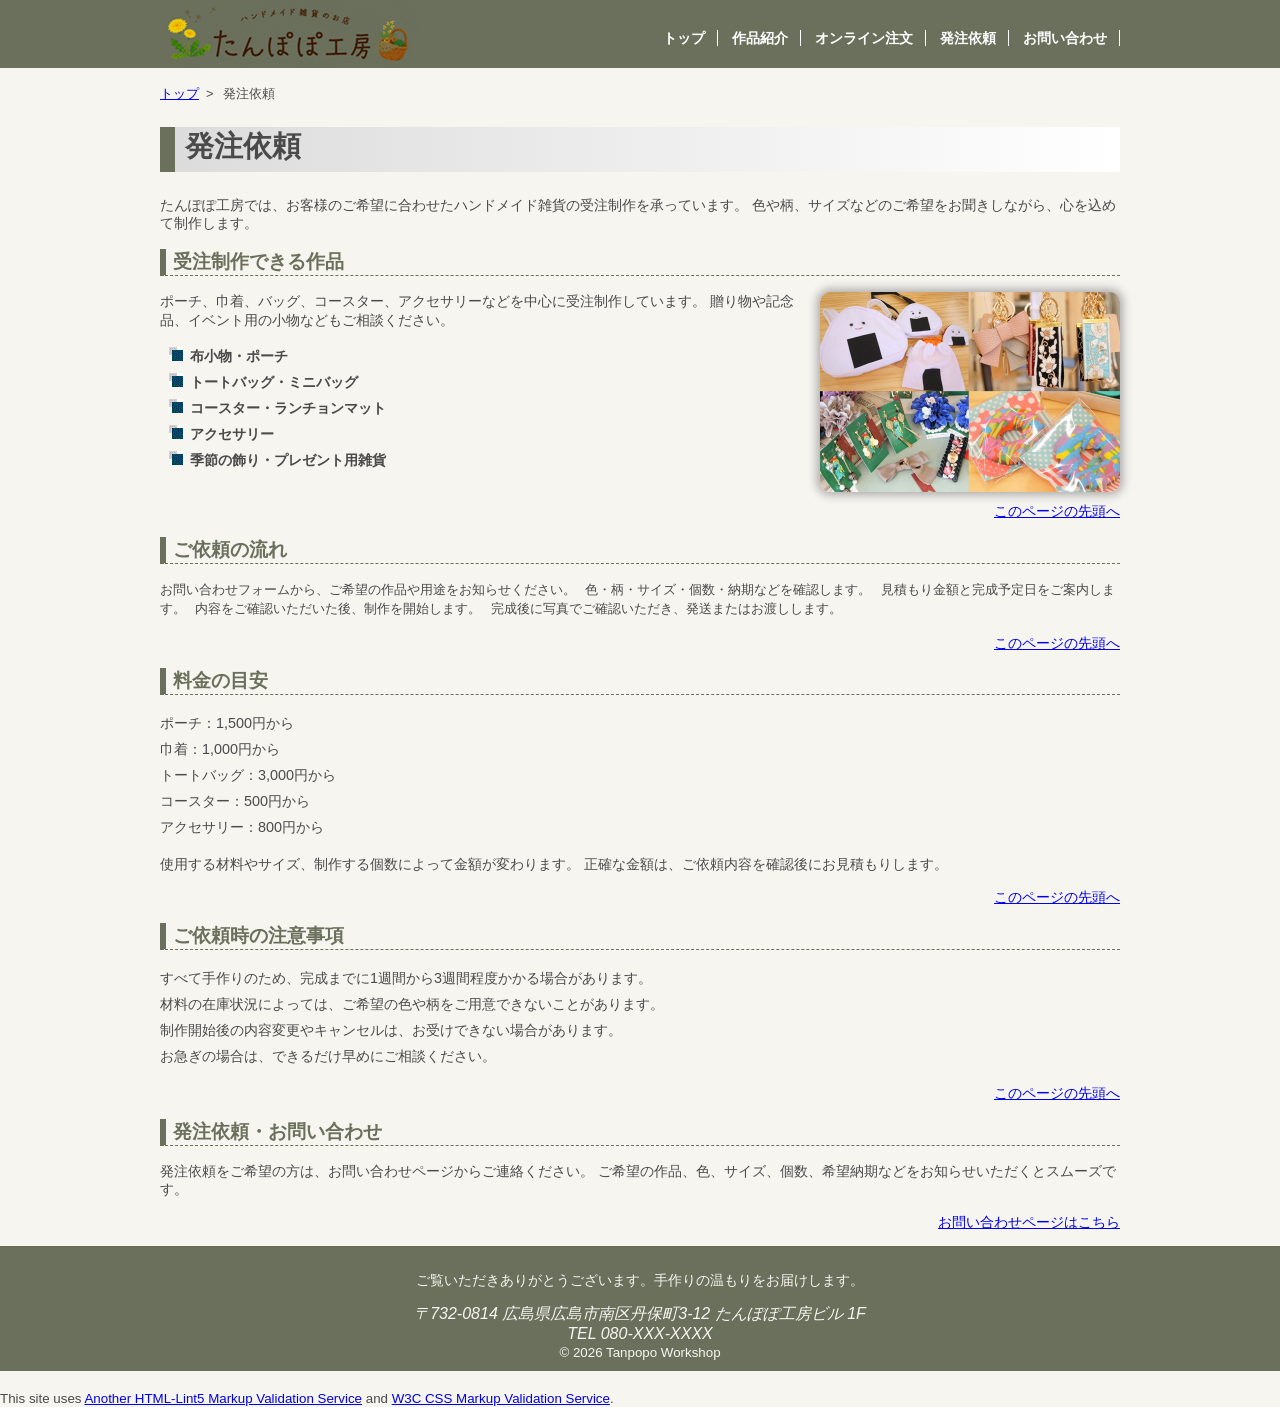
==== irai.html @ 99540389 "Add files via upload" ====
<!DOCTYPE html>
<html lang="ja">

<head>
    <meta charset="UTF-8">
    <title>発注依頼：たんぽぽ工房</title>
    <link rel="stylesheet" href="css/mystyle.css">
    <meta name="description" content="たんぽぽ工房の受注制作・発注依頼についてのご案内です。">
    <meta name="viewport" content="width=device-width, initial-scale=1.0">
</head>

<body>
    <header>
        <div class="header-in">
            <a href="index.html" id="pagetop">
                <img src="image/logo.png" width="258" height="67" alt="たんぽぽ工房ロゴ">
            </a>

            <nav>
                <ul>
                    <li><a href="index.html">トップ</a></li>
                    <li><a href="point.html">作品紹介</a></li>
                    <li><a href="onrain.html">オンライン注文</a></li>
                    <li><a href="irai.html">発注依頼</a></li>
                    <li><a href="contact.html">お問い合わせ</a></li>
                </ul>
            </nav>
        </div>
    </header>

    <article class="page">
        <ol>
            <li><a href="index.html">トップ</a>&nbsp;&nbsp;&gt;</li>
            <li>発注依頼</li>
        </ol>

        <h1 class="sub-h1">発注依頼</h1>

        <p class="lead">
            たんぽぽ工房では、お客様のご希望に合わせたハンドメイド雑貨の受注制作を承っています。
            色や柄、サイズなどのご希望をお聞きしながら、心を込めて制作します。
        </p>

        <section>
            <h2>受注制作できる作品</h2>

            <img class="point-img" src="image/irai.jpg" width="300" height="200" alt="受注制作のハンドメイド雑貨">
            <p>
                ポーチ、巾着、バッグ、コースター、アクセサリーなどを中心に受注制作しています。
                贈り物や記念品、イベント用の小物などもご相談ください。
            </p>

            <ul class="point-list">
                <li>布小物・ポーチ</li>
                <li>トートバッグ・ミニバッグ</li>
                <li>コースター・ランチョンマット</li>
                <li>アクセサリー</li>
                <li>季節の飾り・プレゼント用雑貨</li>
            </ul>

            <p class="sentou"><a href="#pagetop">このページの先頭へ</a></p>
        </section>

        <section>
            <h2>ご依頼の流れ</h2>
            <ol class="order-list">
                <li>お問い合わせフォームから、ご希望の作品や用途をお知らせください。</li>
                <li>色・柄・サイズ・個数・納期などを確認します。</li>
                <li>見積もり金額と完成予定日をご案内します。</li>
                <li>内容をご確認いただいた後、制作を開始します。</li>
                <li>完成後に写真でご確認いただき、発送またはお渡しします。</li>
            </ol>

            <p class="sentou"><a href="#pagetop">このページの先頭へ</a></p>
        </section>

        <section>
            <h2>料金の目安</h2>
            <ul>
                <li>ポーチ：1,500円から</li>
                <li>巾着：1,000円から</li>
                <li>トートバッグ：3,000円から</li>
                <li>コースター：500円から</li>
                <li>アクセサリー：800円から</li>
            </ul>

            <p>
                使用する材料やサイズ、制作する個数によって金額が変わります。
                正確な金額は、ご依頼内容を確認後にお見積もりします。
            </p>

            <p class="sentou"><a href="#pagetop">このページの先頭へ</a></p>
        </section>

        <section>
            <h2>ご依頼時の注意事項</h2>
            <ul>
                <li>すべて手作りのため、完成までに1週間から3週間程度かかる場合があります。</li>
                <li>材料の在庫状況によっては、ご希望の色や柄をご用意できないことがあります。</li>
                <li>制作開始後の内容変更やキャンセルは、お受けできない場合があります。</li>
                <li>お急ぎの場合は、できるだけ早めにご相談ください。</li>
            </ul>

            <p class="sentou"><a href="#pagetop">このページの先頭へ</a></p>
        </section>

        <section>
            <h2>発注依頼・お問い合わせ</h2>
            <p>
                発注依頼をご希望の方は、お問い合わせページからご連絡ください。
                ご希望の作品、色、サイズ、個数、希望納期などをお知らせいただくとスムーズです。
            </p>

            <p class="sentou">
                <a href="contact.html">お問い合わせページはこちら</a>
            </p>
        </section>
    </article>

    <footer>
        <p>ご覧いただきありがとうございます。手作りの温もりをお届けします。</p>
        <address>
            〒732-0814 広島県広島市南区丹保町3-12 たんぽぽ工房ビル 1F<br>
            TEL 080-XXX-XXXX
        </address>
        <small>&copy; 2026 Tanpopo Workshop</small>
    </footer>
    <br><small>This site uses <a href="http://www.htmllint.net/html-lint/htmllint.html#" target="_blank">
            Another HTML-Lint5 Markup Validation Service</a>
        and <a href="http://jigsaw.w3.org/css-validator/#validate_by_upload" target="_blank"> W3C CSS Markup Validation
            Service</a>.</small>
</body>

</html>
---- css/mystyle.css ----
@charset "utf-8";
body {
    font-family: "Zen Maru Gothic", sans-serif;
    font-size: 16px;
    margin: 0;
    color: #4a4a4a;
    background-color: #f7f5f0; 
}

p {
    font-size: 90%;
    line-height: 1.3;
}

h1 {
    font-size: 180%;
}

h2 {
    color: #6b705c; 
    font-size: 120%;
    border-bottom: 1px dashed #6b705c;
    border-left: 6px solid #6b705c;
    padding-left: 7px;
}

 footer {
    text-align: center;
    background-color: #6b705c;
    color: #f7f5f0;
    padding-top: 10px;
    padding-bottom: 10px;
}

article {
    position: relative;
clear: both;
width: 960px;
margin-left: auto;
margin-right: auto;
}

.catch{
    position: absolute;
    top: 20px;
    left: 30px;
    color: #ffffff;
    text-shadow: 0px 5px 10px #000;
    background-color: rgba(0,0,0,0.2);
}

   
header {
    background-color: #6b705c;
    color: #ffffff;
}

ul {
    list-style-type: none;
    padding-left: 0;
    line-height: 1.8;
    font-size: 90%;
}

ul time {
    border-radius: 10px;
    font-size: 90%;
    padding-left: 5px;
    padding-right: 5px;
    margin-right: 5px;
}

nav ul {
    font-weight: bold;
    text-align: right;
    padding-top: 26px;
    padding-bottom: 16px;
    margin: 0;
}

nav li {
    display: inline;
    padding-left: 10px;
    padding-right: 12px;
    border-right: 1px solid #ffffff;
}

header img {
    float: left;
}

.header-in {
    width: 960px;
    margin-left: auto;
    margin-right: auto;
}

.sub-h1 {
    background: linear-gradient(to left,#ffffff,#dcdcdc);
    padding-left: 10px;
    padding-bottom: 5px;
    border-left: 15px solid #6b705c;
}

.point-list {
    list-style-image: url(../image/list.gif);
    font-weight: bold;
    margin-left: 30px;
}

.point-img {
    box-shadow: 0px 0px 10px 3px #aaaaaa;
    border-radius: 10px;
    float: right;
    margin-left: 20px;
    margin-bottom: 10px;
}

.sentou {
    clear: both;
    text-align: right;
}

ol li{
display: inline;
margin-right: 5px;
font-size: 80%;
}

ol {
    padding-left: 0;
}

.page {
    padding-left: 10px;
    padding-right: 10px;
}

.dummy {
    margin: 0;
}

nav ul a {
    text-decoration: none;
    color:#ffffff;
}

nav ul a:link {
	color: #ffffff;
 }

 nav ul a:visited {
	color: #00465C;
 }

nav ul a:hover {
	color: #5c0000;
 }

 nav ul a:active {
	color: #5c5300;
 }

/* 959以下の場合 */
@media (max-width: 959px){
    header img {
        float: none;
    }

    nav ul {
        text-align: left;
        padding: 0;
        margin-left: 10px;
    }

    article {
        width: auto;
    }

    article img {
        max-width: 100%;
        height: auto;
    }

    .header-in {
        width: auto;
    }
}

/* 600px以下の場合 */
@media(max-width:600px) {
    nav li {
        font-size: 75%;
        padding-left: 2px;
        padding-right: 2px;
    }

    footer {
        font-size: 75%;

    }

    .catch {
        top: 5px;
        left: 10px;
    }

    .point-img {
        float: none;
    }
}
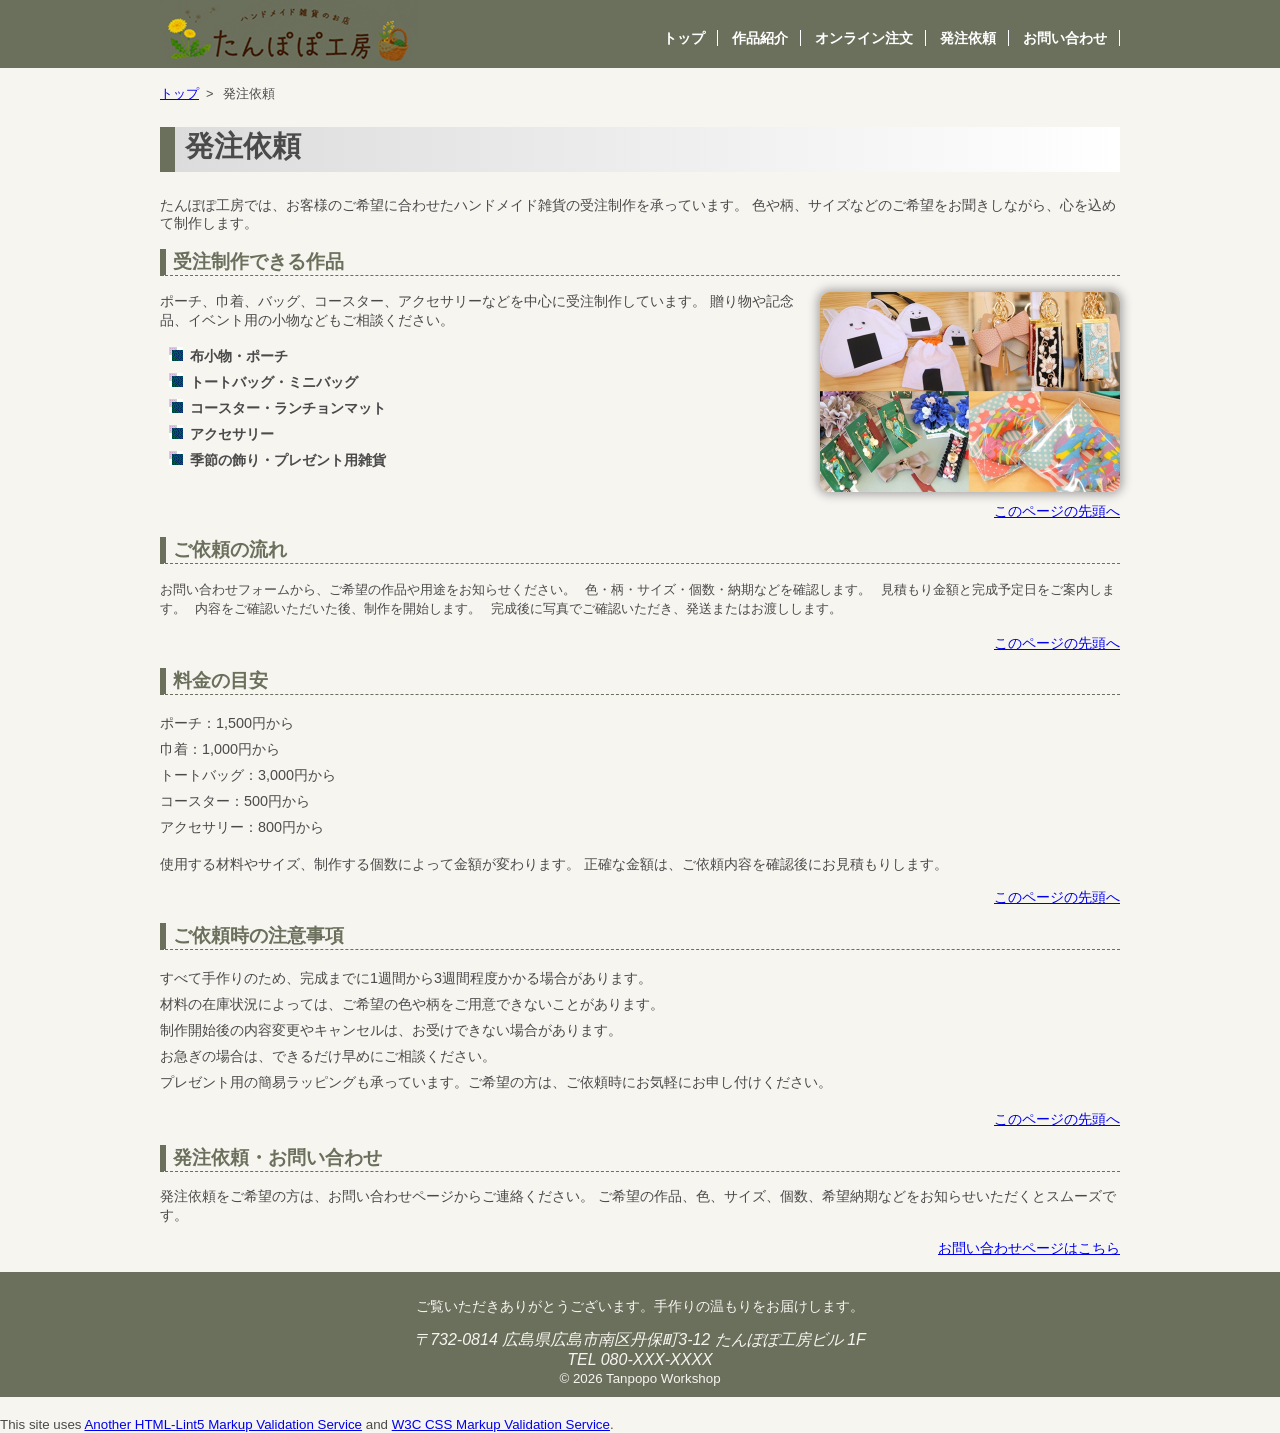
==== commit e54a5150: "Add files via upload" ====
--- a/irai.html
+++ b/irai.html
@@ -99,6 +99,7 @@
                 <li>材料の在庫状況によっては、ご希望の色や柄をご用意できないことがあります。</li>
                 <li>制作開始後の内容変更やキャンセルは、お受けできない場合があります。</li>
                 <li>お急ぎの場合は、できるだけ早めにご相談ください。</li>
+                <li>プレゼント用の簡易ラッピングも承っています。ご希望の方は、ご依頼時にお気軽にお申し付けください。</li>
             </ul>
 
             <p class="sentou"><a href="#pagetop">このページの先頭へ</a></p>
--- a/css/mystyle.css
+++ b/css/mystyle.css
@@ -132,8 +132,7 @@
 }
 
 .page {
-    padding-left: 10px;
-    padding-right: 10px;
+    padding-left: 0px;
 }
 
 .dummy {
